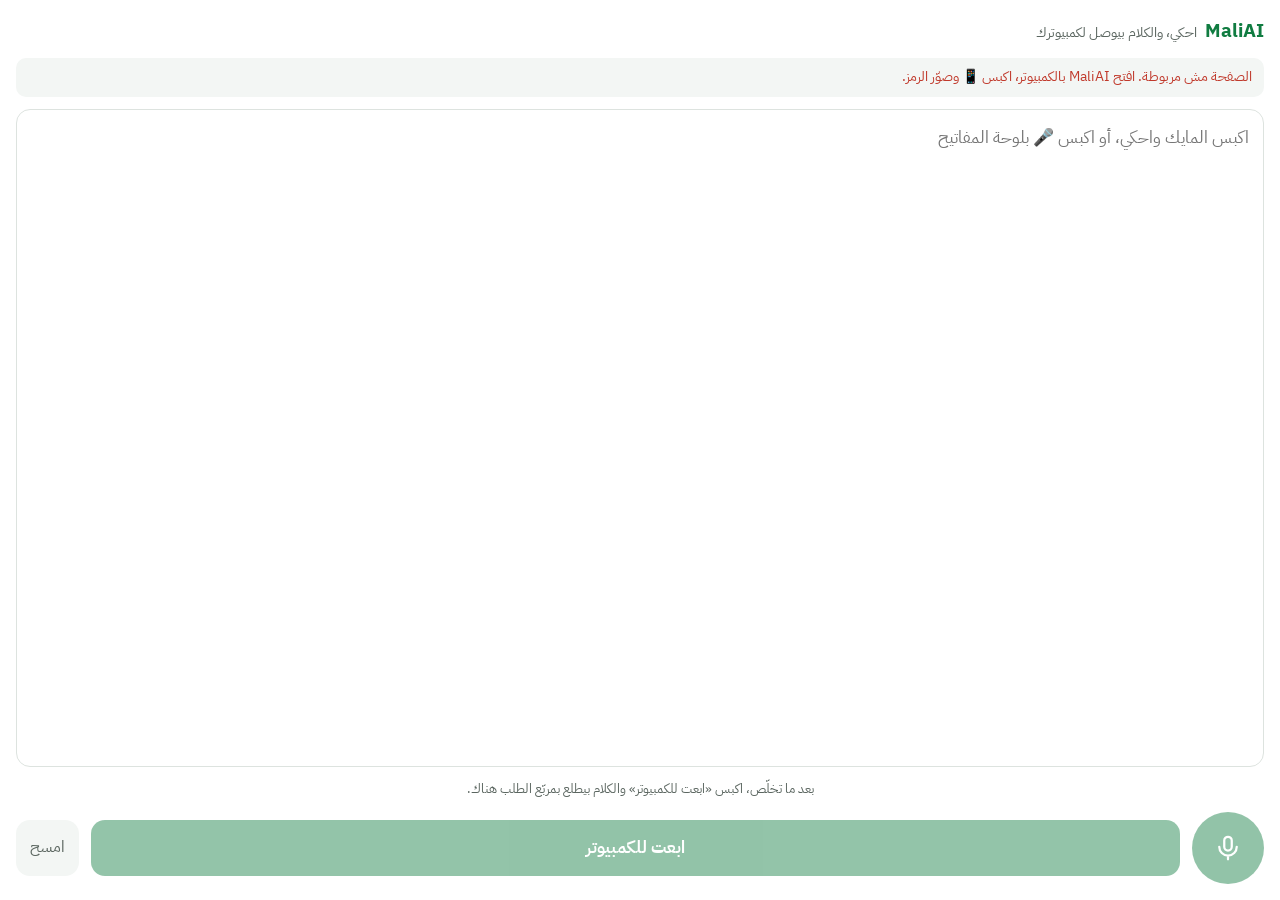
==== phone.html @ 9cdaec32 "MaliAI: Sonnet 5.5 ثابت وحدّ الميزانية، عدّاد الصرف، صوت Whisper المحلّي، والحكي من التلفون بـ QR - " ====
<!doctype html>
<html lang="ar" dir="rtl">
<head>
<meta charset="utf-8">
<meta name="viewport" content="width=device-width, initial-scale=1, viewport-fit=cover">
<meta name="theme-color" content="#107c41">
<title>MaliAI · احكي للكمبيوتر</title>
<link rel="preconnect" href="https://fonts.googleapis.com">
<link rel="preconnect" href="https://fonts.gstatic.com" crossorigin>
<link href="https://fonts.googleapis.com/css2?family=IBM+Plex+Sans+Arabic:wght@400;500;600;700&display=swap" rel="stylesheet">
<script src="pair.js"></script>
<style>
:root{ --bg:#ffffff; --bg2:#f3f6f4; --fg:#18201b; --fg2:#5b6660; --line:#dde3df; --accent:#107c41; --accent2:#0d6435; --tint:#e6f3eb; --err:#c0392b; --rec:#d23a2a; }
@media (prefers-color-scheme: dark){ :root{ --bg:#161b18; --bg2:#202722; --fg:#e8eee9; --fg2:#a0aca5; --line:#343d37; --accent:#2ea866; --accent2:#3cc078; --tint:#1c3326; --err:#ff7b6b; --rec:#ff6a5a; } }
*{ box-sizing:border-box; }
html, body{ height:100%; }
body{ margin:0; padding:16px 16px calc(16px + env(safe-area-inset-bottom)); background:var(--bg); color:var(--fg);
  font:16px/1.6 "IBM Plex Sans Arabic","Segoe UI",Tahoma,sans-serif; display:flex; flex-direction:column; gap:12px; }
header{ display:flex; align-items:baseline; gap:8px; }
header b{ font-size:19px; color:var(--accent); }
header span{ color:var(--fg2); font-size:14px; }
#state{ margin:0; padding:8px 12px; border-radius:10px; background:var(--bg2); color:var(--fg2); font-size:14px; }
#state.on{ background:var(--tint); color:var(--accent); font-weight:600; }
#state.bad{ color:var(--err); }
textarea{ flex:1; min-height:160px; width:100%; padding:14px; border:1px solid var(--line); border-radius:14px; background:var(--bg); color:var(--fg); font:inherit; font-size:17px; resize:none; }
textarea:focus{ outline:none; border-color:var(--accent); }
.hint{ margin:0; color:var(--fg2); font-size:13px; text-align:center; }
.bar{ display:flex; align-items:center; gap:12px; }
button{ font:inherit; border:0; border-radius:14px; cursor:pointer; color:inherit; }
button:focus-visible{ outline:2px solid var(--accent); outline-offset:3px; }
button:disabled{ opacity:.45; }
#mic{ flex:none; width:72px; height:72px; border-radius:50%; background:var(--accent); color:#fff; display:grid; place-items:center; }
#mic[aria-pressed="true"]{ background:var(--rec); animation:pulse 1.2s ease-in-out infinite; }
#mic svg{ width:30px; height:30px; fill:none; stroke:currentColor; stroke-width:1.8; stroke-linecap:round; stroke-linejoin:round; }
#send{ flex:1; height:56px; background:var(--accent); color:#fff; font-weight:700; font-size:17px; }
#clear{ flex:none; height:56px; padding:0 14px; background:var(--bg2); color:var(--fg2); }
@keyframes pulse{ 50%{ box-shadow:0 0 0 10px color-mix(in srgb, var(--rec) 25%, transparent); } }
@media (prefers-reduced-motion: reduce){ *{ animation:none !important; } }
</style>
</head>
<body>
<header><b>MaliAI</b><span>احكي، والكلام بيوصل لكمبيوترك</span></header>
<p id="state" role="status" aria-live="polite">بربط مع الكمبيوتر…</p>
<textarea id="text" placeholder="اكبس المايك واحكي، أو اكبس 🎤 بلوحة المفاتيح"></textarea>
<p class="hint" id="hint">بعد ما تخلّص، اكبس «ابعت للكمبيوتر» والكلام بيطلع بمربّع الطلب هناك.</p>
<div class="bar">
  <button id="mic" type="button" aria-label="احكي" aria-pressed="false">
    <svg viewBox="0 0 24 24"><rect x="9" y="3" width="6" height="11" rx="3"/><path d="M5 11a7 7 0 0 0 14 0M12 18v3"/></svg>
  </button>
  <button id="send" type="button">ابعت للكمبيوتر</button>
  <button id="clear" type="button" aria-label="امسح النصّ">امسح</button>
</div>
<script>
const $ = id => document.getElementById(id);
const CHUNK = 1000;   // ponytail: الوسيط بياخد لحدّ 4 كيلوبايت بالرسالة، فالكلام الطويل بينبعت على دفعات
const say = (t, cls = "") => { $("state").textContent = t; $("state").className = cls; };

// الربط: السرّ وعنوان الوسيط بعد # بالرابط اللي بالـQR، وبينحفظوا على التلفون للمرّات الجاية
const h = new URLSearchParams(location.hash.slice(1));
let secret = h.get("k"), relay = h.get("r");
try {
  if (secret && relay) localStorage.setItem("maliai.phone", JSON.stringify({ secret, relay }));
  else ({ secret, relay } = JSON.parse(localStorage.getItem("maliai.phone")) || {});
} catch (e) {}
let link = null;
// كل رسالة إلها رقم، والكمبيوتر بيردّ «وصلني» بنفس الرقم: ✓ بس لمّا الكلام يوصل فعلاً
const acks = {};
const ACK_WAIT = 5000;
async function post(obj) {
  const n = crypto.getRandomValues(new Uint32Array(2)).join("-");
  const got = new Promise(ok => { acks[n] = ok; setTimeout(() => { delete acks[n]; ok(false); }, ACK_WAIT); });
  const r = await fetch(`${relay}/${link.topic}`, { method: "POST", body: await MaliPair.seal(link.key, { ...obj, n }) });
  if (!r.ok) throw new Error("الوسيط ردّ " + r.status);
  return got;
}
const NO_PC = "انبعت، بس الكمبيوتر ما ردّ. تأكّد إنّ إكسل فاتح وإنّ MaliAI مربوط بهالتلفون (إذا انعمل «ربط جديد» صوّر الرمز الجديد).";
(async () => {
  if (!secret || !relay) { say("الصفحة مش مربوطة. افتح MaliAI بالكمبيوتر، اكبس 📱 وصوّر الرمز.", "bad"); $("send").disabled = $("mic").disabled = true; return; }
  try {
    link = await MaliPair.derive(secret);
    const src = new EventSource(`${relay}/${link.topic}/sse`);
    src.onmessage = async e => {
      try {
        const m = JSON.parse(e.data);
        if (m.event !== "message") return;
        const p = await MaliPair.open(link.key, m.message);
        if (p.ack && acks[p.ack]) { acks[p.ack](true); delete acks[p.ack]; }
      } catch (x) {}
    };
    await new Promise(ok => { src.onopen = ok; setTimeout(ok, 3000); });
    const ok = await post({ hello: true });
    say(ok ? "✓ مربوط مع كمبيوترك" : NO_PC, ok ? "on" : "bad");
  } catch (e) { say("ما قدرت أوصل للوسيط. تأكّد من النت وارجع افتح الصفحة.", "bad"); }
})();

$("send").onclick = async () => {
  if (rec) rec.stop();
  const text = $("text").value.trim();
  if (!text || !link) return;
  $("send").disabled = true;
  say("ببعت…");
  try {
    let ok = true;
    for (let i = 0; i < text.length; i += CHUNK) ok = (await post({ text: text.slice(i, i + CHUNK) })) && ok;
    if (ok) { $("text").value = ""; say("✓ وصل للكمبيوتر. راجعه هناك وابعت.", "on"); }
    else say(NO_PC, "bad");
  } catch (e) { say("ما وصل: " + (e.message || e) + ". جرّب كمان مرّة.", "bad"); }
  finally { $("send").disabled = false; }
};
$("clear").onclick = () => { $("text").value = ""; $("text").focus(); };

// مايك التلفون: تفريغ المتصفّح نفسه (مجّاني)، والكلام بينكتب وإنت بتحكي
const SR = window.SpeechRecognition || window.webkitSpeechRecognition;
let rec = null;
if (!SR) { $("mic").hidden = true; $("hint").textContent = "اكبس 🎤 بلوحة المفاتيح واحكي، وبعدين «ابعت للكمبيوتر»."; }
$("mic").onclick = () => {
  if (rec) { rec.stop(); return; }
  const r = rec = new SR(), base = $("text").value.trim();
  let final = "";
  r.lang = "ar-JO"; r.continuous = true; r.interimResults = true;
  r.onresult = e => {
    let interim = "";
    for (let i = e.resultIndex; i < e.results.length; i++) {
      if (e.results[i].isFinal) final += e.results[i][0].transcript + " "; else interim += e.results[i][0].transcript;
    }
    $("text").value = [base, (final + interim).trim()].filter(Boolean).join(" ");
  };
  r.onerror = e => { if (e.error === "not-allowed") say("التلفون مانع المايك عن الصفحة. اسمحله من إعدادات المتصفّح، أو استعمل 🎤 بلوحة المفاتيح.", "bad"); };
  r.onend = () => { rec = null; $("mic").setAttribute("aria-pressed", "false"); $("text").value = [base, final.trim()].filter(Boolean).join(" "); };
  r.start();
  $("mic").setAttribute("aria-pressed", "true");
};
</script>
</body>
</html>
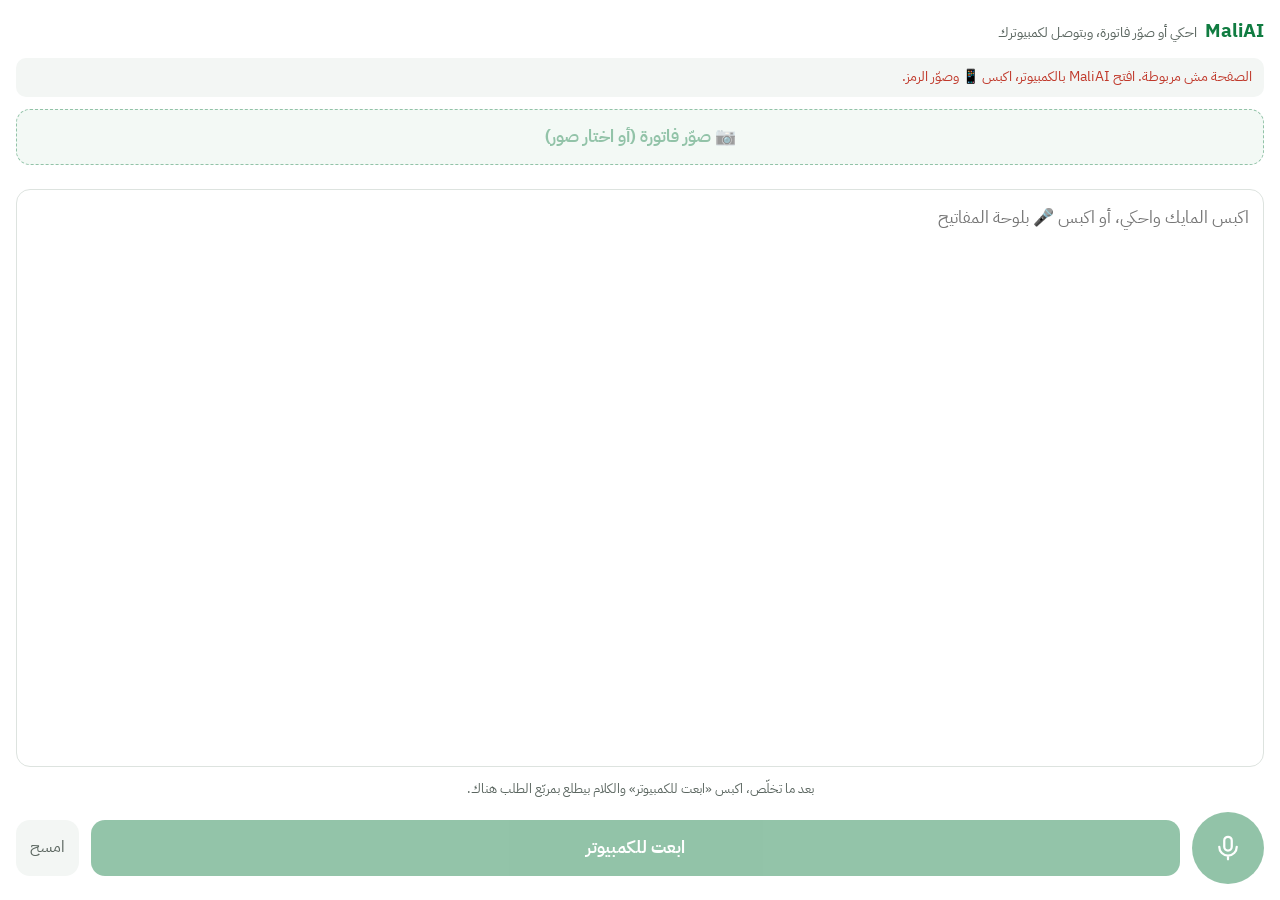
==== commit 236da4d1: "MaliAI: صور الفواتير من التلفون، بتتفرّغ لحالها بالكمبيوتر - صفحة التلفون: «📷 صوّر فاتورة» (كاميرا أ" ====
--- a/phone.html
+++ b/phone.html
@@ -8,7 +8,7 @@
 <link rel="preconnect" href="https://fonts.googleapis.com">
 <link rel="preconnect" href="https://fonts.gstatic.com" crossorigin>
 <link href="https://fonts.googleapis.com/css2?family=IBM+Plex+Sans+Arabic:wght@400;500;600;700&display=swap" rel="stylesheet">
-<script src="pair.js"></script>
+<script src="pair.js?v=20261108"></script>
 <style>
 :root{ --bg:#ffffff; --bg2:#f3f6f4; --fg:#18201b; --fg2:#5b6660; --line:#dde3df; --accent:#107c41; --accent2:#0d6435; --tint:#e6f3eb; --err:#c0392b; --rec:#d23a2a; }
 @media (prefers-color-scheme: dark){ :root{ --bg:#161b18; --bg2:#202722; --fg:#e8eee9; --fg2:#a0aca5; --line:#343d37; --accent:#2ea866; --accent2:#3cc078; --tint:#1c3326; --err:#ff7b6b; --rec:#ff6a5a; } }
@@ -19,7 +19,7 @@
 header{ display:flex; align-items:baseline; gap:8px; }
 header b{ font-size:19px; color:var(--accent); }
 header span{ color:var(--fg2); font-size:14px; }
-#state{ margin:0; padding:8px 12px; border-radius:10px; background:var(--bg2); color:var(--fg2); font-size:14px; }
+#state{ margin:0; padding:8px 12px; border-radius:10px; background:var(--bg2); color:var(--fg2); font-size:14px; white-space:pre-line; }
 #state.on{ background:var(--tint); color:var(--accent); font-weight:600; }
 #state.bad{ color:var(--err); }
 textarea{ flex:1; min-height:160px; width:100%; padding:14px; border:1px solid var(--line); border-radius:14px; background:var(--bg); color:var(--fg); font:inherit; font-size:17px; resize:none; }
@@ -34,13 +34,23 @@
 #mic svg{ width:30px; height:30px; fill:none; stroke:currentColor; stroke-width:1.8; stroke-linecap:round; stroke-linejoin:round; }
 #send{ flex:1; height:56px; background:var(--accent); color:#fff; font-weight:700; font-size:17px; }
 #clear{ flex:none; height:56px; padding:0 14px; background:var(--bg2); color:var(--fg2); }
+#cam{ width:100%; height:56px; background:var(--tint); color:var(--accent); font-weight:700; font-size:17px; border:1.5px dashed var(--accent); }
+#photos{ list-style:none; margin:0; padding:0; display:flex; flex-direction:column; gap:6px; max-height:32vh; overflow:auto; }
+#photos li{ display:flex; align-items:center; gap:10px; padding:6px 8px; border-radius:10px; background:var(--bg2); font-size:14px; }
+#photos img{ flex:none; width:44px; height:44px; border-radius:8px; object-fit:cover; }
+#photos .st{ color:var(--fg2); }
+#photos li.ok .st{ color:var(--accent); font-weight:600; }
+#photos li.bad .st{ color:var(--err); }
 @keyframes pulse{ 50%{ box-shadow:0 0 0 10px color-mix(in srgb, var(--rec) 25%, transparent); } }
 @media (prefers-reduced-motion: reduce){ *{ animation:none !important; } }
 </style>
 </head>
 <body>
-<header><b>MaliAI</b><span>احكي، والكلام بيوصل لكمبيوترك</span></header>
+<header><b>MaliAI</b><span>احكي أو صوّر فاتورة، وبتوصل لكمبيوترك</span></header>
 <p id="state" role="status" aria-live="polite">بربط مع الكمبيوتر…</p>
+<button id="cam" type="button">📷 صوّر فاتورة (أو اختار صور)</button>
+<input id="pick" type="file" accept="image/*" multiple hidden>
+<ul id="photos" aria-live="polite"></ul>
 <textarea id="text" placeholder="اكبس المايك واحكي، أو اكبس 🎤 بلوحة المفاتيح"></textarea>
 <p class="hint" id="hint">بعد ما تخلّص، اكبس «ابعت للكمبيوتر» والكلام بيطلع بمربّع الطلب هناك.</p>
 <div class="bar">
@@ -59,42 +69,39 @@
 const h = new URLSearchParams(location.hash.slice(1));
 let secret = h.get("k"), relay = h.get("r");
 try {
-  if (secret && relay) localStorage.setItem("maliai.phone", JSON.stringify({ secret, relay }));
+  if (secret) localStorage.setItem("maliai.phone", JSON.stringify({ secret, relay }));
   else ({ secret, relay } = JSON.parse(localStorage.getItem("maliai.phone")) || {});
 } catch (e) {}
 let link = null;
 // كل رسالة إلها رقم، والكمبيوتر بيردّ «وصلني» بنفس الرقم: ✓ بس لمّا الكلام يوصل فعلاً
 const acks = {};
-const ACK_WAIT = 5000;
+const ACK_WAIT = 9000;   // الكمبيوتر بيسأل الوسيط كل ٣ ثواني، والتلفون كل ثانية ونص
 async function post(obj) {
   const n = crypto.getRandomValues(new Uint32Array(2)).join("-");
   const got = new Promise(ok => { acks[n] = ok; setTimeout(() => { delete acks[n]; ok(false); }, ACK_WAIT); });
-  const r = await fetch(`${relay}/${link.topic}`, { method: "POST", body: await MaliPair.seal(link.key, { ...obj, n }) });
-  if (!r.ok) throw new Error("الوسيط ردّ " + r.status);
+  await MaliPair.post(link.topic, await MaliPair.seal(link.key, { ...obj, n }), relay);
   return got;
 }
 const NO_PC = "انبعت، بس الكمبيوتر ما ردّ. تأكّد إنّ إكسل فاتح وإنّ MaliAI مربوط بهالتلفون (إذا انعمل «ربط جديد» صوّر الرمز الجديد).";
 (async () => {
-  if (!secret || !relay) { say("الصفحة مش مربوطة. افتح MaliAI بالكمبيوتر، اكبس 📱 وصوّر الرمز.", "bad"); $("send").disabled = $("mic").disabled = true; return; }
+  if (!secret) { say("الصفحة مش مربوطة. افتح MaliAI بالكمبيوتر، اكبس 📱 وصوّر الرمز.", "bad"); $("send").disabled = $("mic").disabled = $("cam").disabled = true; return; }
   try {
     link = await MaliPair.derive(secret);
-    const src = new EventSource(`${relay}/${link.topic}/sse`);
-    src.onmessage = async e => {
+    MaliPair.listen(link.topic, async m => {
       try {
-        const m = JSON.parse(e.data);
-        if (m.event !== "message") return;
         const p = await MaliPair.open(link.key, m.message);
         if (p.ack && acks[p.ack]) { acks[p.ack](true); delete acks[p.ack]; }
+        if (p.info) say("💻 " + p.info, "on");   // نتيجة التفريغ من الكمبيوتر
       } catch (x) {}
-    };
-    await new Promise(ok => { src.onopen = ok; setTimeout(ok, 3000); });
+    }, relay, 1500);
+    await new Promise(ok => setTimeout(ok, 1600));   // أوّل سؤال للوسيط قبل ما نسلّم على الكمبيوتر
     const ok = await post({ hello: true });
     say(ok ? "✓ مربوط مع كمبيوترك" : NO_PC, ok ? "on" : "bad");
   } catch (e) { say("ما قدرت أوصل للوسيط. تأكّد من النت وارجع افتح الصفحة.", "bad"); }
 })();
 
 $("send").onclick = async () => {
-  if (rec) rec.stop();
+  stopMic();
   const text = $("text").value.trim();
   if (!text || !link) return;
   $("send").disabled = true;
@@ -109,25 +116,90 @@
 };
 $("clear").onclick = () => { $("text").value = ""; $("text").focus(); };
 
+// صور الفواتير: بتصغر هون لأوضح حجم بيقبله Claude (أسرع رفع)، بتتشفّر، وبتنزل على تبويب الفواتير بالكمبيوتر وبتتفرّغ لحالها
+const MAX_PHOTOS = 20, PHOTO_WAIT = 30000;
+async function shrinkPhoto(file) {
+  const bmp = await createImageBitmap(file, { imageOrientation: "from-image" });
+  const s = Math.min(1, 2576 / Math.max(bmp.width, bmp.height), Math.sqrt(4784 * 28 * 28 * 0.95 / (bmp.width * bmp.height)));
+  const c = document.createElement("canvas");
+  c.width = Math.round(bmp.width * s); c.height = Math.round(bmp.height * s);
+  const g = c.getContext("2d");
+  g.fillStyle = "#fff"; g.fillRect(0, 0, c.width, c.height); g.imageSmoothingQuality = "high";
+  g.drawImage(bmp, 0, 0, c.width, c.height);
+  const blob = await new Promise(ok => c.toBlob(ok, "image/jpeg", 0.9));
+  return { bytes: new Uint8Array(await blob.arrayBuffer()), type: "image/jpeg" };
+}
+async function sendPhoto(file, i, of, li) {
+  const st = li.querySelector(".st");
+  st.textContent = "بجهّز الصورة…";
+  // صيغة ما بيقدر المتصفّح يفتحها (HEIC مثلاً) بتنبعت زي ما هي، والكمبيوتر بيحوّلها
+  const img = await shrinkPhoto(file).catch(() => null) || { bytes: new Uint8Array(await file.arrayBuffer()), type: file.type || "image/heic" };
+  st.textContent = `ببعت (${Math.round(img.bytes.length / 1024)} ك.ب)…`;
+  const n = crypto.getRandomValues(new Uint32Array(2)).join("-");
+  const got = new Promise(ok => { acks[n] = ok; setTimeout(() => { delete acks[n]; ok(false); }, PHOTO_WAIT); });
+  const name = file.name && !/^image\.\w+$/i.test(file.name) ? file.name.replace(/\.\w+$/, "") + (img.type === "image/jpeg" ? ".jpg" : "") : `فاتورة من التلفون ${new Date().toLocaleTimeString("en-GB").replace(/:/g, "-")} (${i}).jpg`;
+  const meta = await MaliPair.seal(link.key, { photo: true, n, name, type: img.type, i, of });
+  await MaliPair.upload(link.topic, await MaliPair.sealBytes(link.key, img.bytes), meta, relay);
+  st.textContent = "انبعتت، بستنّى الكمبيوتر…";
+  return { got };   // منرجّع الوعد بدون ما نستنّاه، عشان الصورة الجاية تنبعت فوراً
+}
+$("cam").onclick = () => $("pick").click();
+$("pick").onchange = async e => {
+  const files = [...e.target.files].slice(0, MAX_PHOTOS);
+  e.target.value = "";
+  if (!files.length || !link) return;
+  $("cam").disabled = true;
+  for (let i = 0; i < files.length; i++) {
+    const li = document.createElement("li"), im = document.createElement("img"), st = document.createElement("span");
+    im.src = URL.createObjectURL(files[i]); im.alt = ""; st.className = "st"; st.textContent = "بالدور…";
+    li.append(im, st); $("photos").prepend(li);
+    files[i].li = li;
+  }
+  // الرفع ورا بعض بدون ما نستنّى ردّ كل وحدة، فالكمبيوتر بيستلمهم سوا وبيفرّغهم دفعة وحدة
+  const waits = [];
+  for (let i = 0; i < files.length; i++) {
+    const li = files[i].li, st = li.querySelector(".st");
+    say(`ببعت صورة ${i + 1} من ${files.length}…`);
+    try {
+      const { got } = await sendPhoto(files[i], i + 1, files.length, li);
+      waits.push(got.then(ok => { li.className = ok ? "ok" : "bad"; st.textContent = ok ? "✓ وصلت للكمبيوتر، عم تتفرّغ" : "انبعتت بس الكمبيوتر ما ردّ"; return ok; }));
+    } catch (x) { li.className = "bad"; st.textContent = "✗ ما انبعتت: " + (x.message || x); }
+  }
+  if (waits.length) say("انبعتوا، بستنّى الكمبيوتر يستلمهم…");
+  const ok = (await Promise.all(waits)).filter(Boolean).length, n = files.length;
+  const count = k => k === 1 ? "الصورة" : k === 2 ? "الصورتين" : k + " صور";
+  say(ok === n ? `✓ وصلت ${count(ok)} للكمبيوتر. النتيجة بتطلع هون وبشيت «الفواتير».` : ok ? `وصل ${ok} من ${n}. الباقي جرّبه كمان مرّة.` : NO_PC, ok ? "on" : "bad");
+  $("cam").disabled = false;
+};
+
 // مايك التلفون: تفريغ المتصفّح نفسه (مجّاني)، والكلام بينكتب وإنت بتحكي
 const SR = window.SpeechRecognition || window.webkitSpeechRecognition;
 let rec = null;
 if (!SR) { $("mic").hidden = true; $("hint").textContent = "اكبس 🎤 بلوحة المفاتيح واحكي، وبعدين «ابعت للكمبيوتر»."; }
+const stopMic = () => { if (rec) { rec.stopped = true; rec.sr.stop(); } };
 $("mic").onclick = () => {
-  if (rec) { rec.stop(); return; }
-  const r = rec = new SR(), base = $("text").value.trim();
-  let final = "";
-  r.lang = "ar-JO"; r.continuous = true; r.interimResults = true;
-  r.onresult = e => {
-    let interim = "";
-    for (let i = e.resultIndex; i < e.results.length; i++) {
-      if (e.results[i].isFinal) final += e.results[i][0].transcript + " "; else interim += e.results[i][0].transcript;
+  if (rec) { stopMic(); return; }
+  const sr = new SR(), base = $("text").value.trim();
+  const me = rec = { sr, stopped: false, done: "", cur: "", quick: 0, started: Date.now(), heard: false };
+  const show = () => { $("text").value = [base, MaliSpeech.join(me.done, me.cur)].filter(Boolean).join(" "); };
+  sr.lang = "ar-JO"; sr.continuous = true; sr.interimResults = true;
+  // النصّ بينبني من جديد مع كل نتيجة (أندرويد بيرجّع الجملة كلّها كل مرّة)، فما بيتكرّر
+  sr.onresult = e => { me.cur = MaliSpeech.session(e.results); me.heard = true; show(); };
+  sr.onerror = e => {
+    if (e.error === "not-allowed" || e.error === "service-not-allowed") {
+      me.stopped = true;
+      say("التلفون مانع المايك عن الصفحة. اسمحله من إعدادات المتصفّح، أو استعمل 🎤 بلوحة المفاتيح.", "bad");
     }
-    $("text").value = [base, (final + interim).trim()].filter(Boolean).join(" ");
   };
-  r.onerror = e => { if (e.error === "not-allowed") say("التلفون مانع المايك عن الصفحة. اسمحله من إعدادات المتصفّح، أو استعمل 🎤 بلوحة المفاتيح.", "bad"); };
-  r.onend = () => { rec = null; $("mic").setAttribute("aria-pressed", "false"); $("text").value = [base, final.trim()].filter(Boolean).join(" "); };
-  r.start();
+  sr.onend = () => {
+    me.done = MaliSpeech.join(me.done, me.cur); me.cur = ""; show();
+    // التلفون بيوقف بعد كل سكتة: منرجّع نسمع لحدّ ما تكبس المايك (إلّا إذا بيسكّر فوراً كل مرّة)
+    me.quick = Date.now() - me.started < 1500 && !me.heard ? me.quick + 1 : 0;
+    if (!me.stopped && me.quick < 3) { me.heard = false; me.started = Date.now(); try { sr.start(); return; } catch (x) {} }
+    if (rec === me) rec = null;
+    $("mic").setAttribute("aria-pressed", "false");
+  };
+  sr.start();
   $("mic").setAttribute("aria-pressed", "true");
 };
 </script>
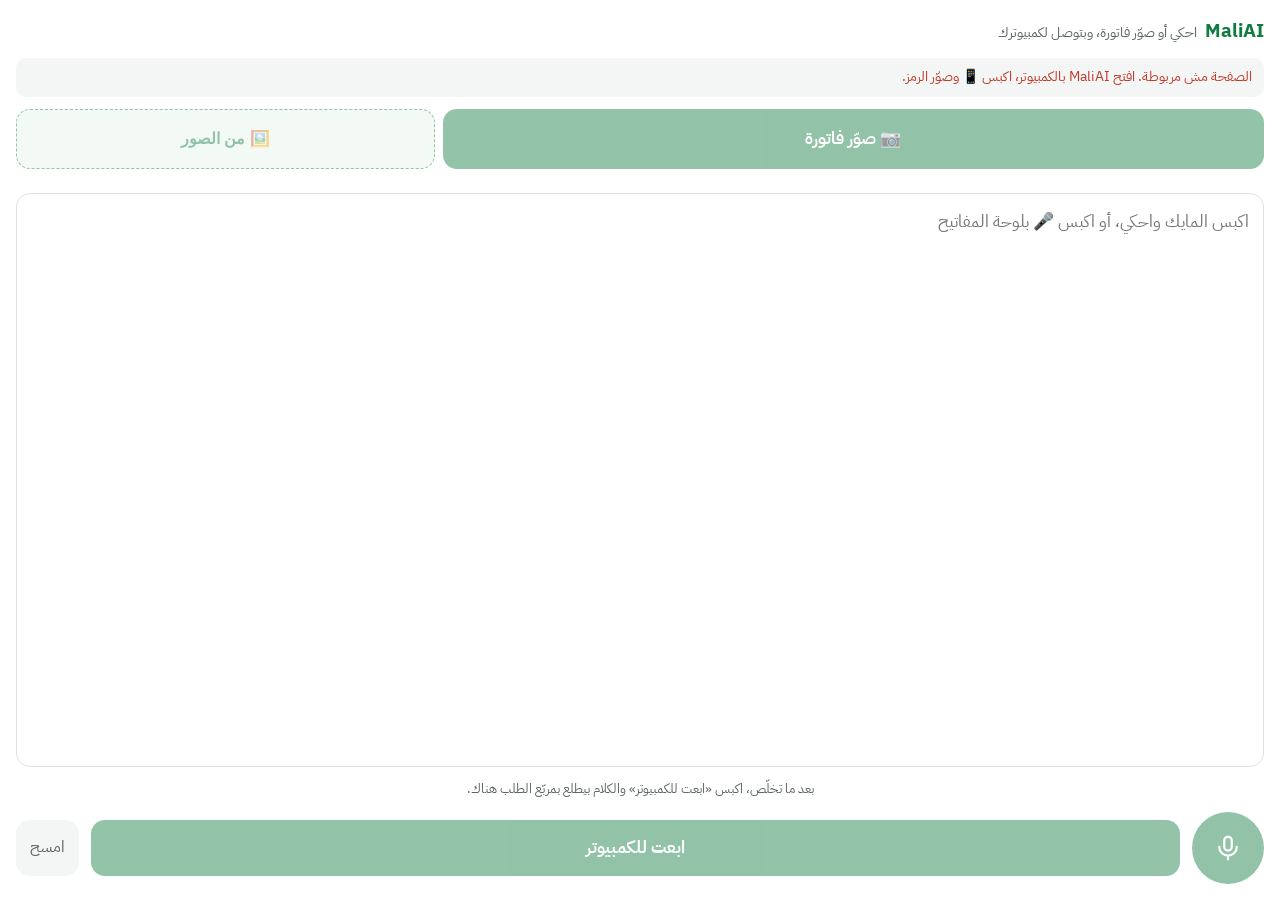
==== commit 59c3cde4: "MaliAI: صور التلفون — ✓ بس لمّا توصل فعلاً، كاميرا مباشرة، ورؤية أقوى - الكمبيوتر بيردّ photo:true ب" ====
--- a/phone.html
+++ b/phone.html
@@ -34,7 +34,9 @@
 #mic svg{ width:30px; height:30px; fill:none; stroke:currentColor; stroke-width:1.8; stroke-linecap:round; stroke-linejoin:round; }
 #send{ flex:1; height:56px; background:var(--accent); color:#fff; font-weight:700; font-size:17px; }
 #clear{ flex:none; height:56px; padding:0 14px; background:var(--bg2); color:var(--fg2); }
-#cam{ width:100%; height:56px; background:var(--tint); color:var(--accent); font-weight:700; font-size:17px; border:1.5px dashed var(--accent); }
+.cams{ display:flex; gap:8px; }
+#cam{ flex:2; height:60px; background:var(--accent); color:#fff; font-weight:700; font-size:17px; }
+#gal{ flex:1; height:60px; background:var(--tint); color:var(--accent); font-weight:600; border:1.5px dashed var(--accent); }
 #photos{ list-style:none; margin:0; padding:0; display:flex; flex-direction:column; gap:6px; max-height:32vh; overflow:auto; }
 #photos li{ display:flex; align-items:center; gap:10px; padding:6px 8px; border-radius:10px; background:var(--bg2); font-size:14px; }
 #photos img{ flex:none; width:44px; height:44px; border-radius:8px; object-fit:cover; }
@@ -48,7 +50,12 @@
 <body>
 <header><b>MaliAI</b><span>احكي أو صوّر فاتورة، وبتوصل لكمبيوترك</span></header>
 <p id="state" role="status" aria-live="polite">بربط مع الكمبيوتر…</p>
-<button id="cam" type="button">📷 صوّر فاتورة (أو اختار صور)</button>
+<div class="cams">
+  <button id="cam" type="button">📷 صوّر فاتورة</button>
+  <button id="gal" type="button">🖼️ من الصور</button>
+</div>
+<!-- capture: بيفتح الكاميرا فوراً (أندرويد ما بيعرض الكاميرا مع «اختار أكثر من صورة») -->
+<input id="shoot" type="file" accept="image/*" capture="environment" hidden>
 <input id="pick" type="file" accept="image/*" multiple hidden>
 <ul id="photos" aria-live="polite"></ul>
 <textarea id="text" placeholder="اكبس المايك واحكي، أو اكبس 🎤 بلوحة المفاتيح"></textarea>
@@ -84,13 +91,13 @@
 }
 const NO_PC = "انبعت، بس الكمبيوتر ما ردّ. تأكّد إنّ إكسل فاتح وإنّ MaliAI مربوط بهالتلفون (إذا انعمل «ربط جديد» صوّر الرمز الجديد).";
 (async () => {
-  if (!secret) { say("الصفحة مش مربوطة. افتح MaliAI بالكمبيوتر، اكبس 📱 وصوّر الرمز.", "bad"); $("send").disabled = $("mic").disabled = $("cam").disabled = true; return; }
+  if (!secret) { say("الصفحة مش مربوطة. افتح MaliAI بالكمبيوتر، اكبس 📱 وصوّر الرمز.", "bad"); $("send").disabled = $("mic").disabled = $("cam").disabled = $("gal").disabled = true; return; }
   try {
     link = await MaliPair.derive(secret);
     MaliPair.listen(link.topic, async m => {
       try {
         const p = await MaliPair.open(link.key, m.message);
-        if (p.ack && acks[p.ack]) { acks[p.ack](true); delete acks[p.ack]; }
+        if (p.ack && acks[p.ack]) { acks[p.ack](p); delete acks[p.ack]; }   // الردّ نفسه: للصور لازم يقول photo
         if (p.info) say("💻 " + p.info, "on");   // نتيجة التفريغ من الكمبيوتر
       } catch (x) {}
     }, relay, 1500);
@@ -116,19 +123,21 @@
 };
 $("clear").onclick = () => { $("text").value = ""; $("text").focus(); };
 
-// صور الفواتير: بتصغر هون لأوضح حجم بيقبله Claude (أسرع رفع)، بتتشفّر، وبتنزل على تبويب الفواتير بالكمبيوتر وبتتفرّغ لحالها
-const MAX_PHOTOS = 20, PHOTO_WAIT = 30000;
+// صور الفواتير: بتتشفّر هون وبتنزل على تبويب الفواتير بالكمبيوتر وبتتفرّغ لحالها.
+// بتنبعت بدقّة عالية (لحدّ ١٢ ميغابكسل): الكمبيوتر بيعمل منها الصفحة كاملة + أجزاء مكبّرة عشان الأرقام الصغيرة تنقرا صح
+const MAX_PHOTOS = 20, PHOTO_WAIT = 40000;
 async function shrinkPhoto(file) {
   const bmp = await createImageBitmap(file, { imageOrientation: "from-image" });
-  const s = Math.min(1, 2576 / Math.max(bmp.width, bmp.height), Math.sqrt(4784 * 28 * 28 * 0.95 / (bmp.width * bmp.height)));
+  const s = Math.min(1, 4096 / Math.max(bmp.width, bmp.height), Math.sqrt(12.5e6 / (bmp.width * bmp.height)));
   const c = document.createElement("canvas");
   c.width = Math.round(bmp.width * s); c.height = Math.round(bmp.height * s);
   const g = c.getContext("2d");
   g.fillStyle = "#fff"; g.fillRect(0, 0, c.width, c.height); g.imageSmoothingQuality = "high";
   g.drawImage(bmp, 0, 0, c.width, c.height);
-  const blob = await new Promise(ok => c.toBlob(ok, "image/jpeg", 0.9));
+  const blob = await new Promise(ok => c.toBlob(ok, "image/jpeg", 0.88));
   return { bytes: new Uint8Array(await blob.arrayBuffer()), type: "image/jpeg" };
 }
+const OLD_PC = "الكمبيوتر ردّ بس عليه نسخة قديمة من الإضافة، فالصورة ما انفرّغت. سكّر إكسل كلّه وافتحه من جديد، وابعتها كمان مرّة.";
 async function sendPhoto(file, i, of, li) {
   const st = li.querySelector(".st");
   st.textContent = "بجهّز الصورة…";
@@ -143,12 +152,18 @@
   st.textContent = "انبعتت، بستنّى الكمبيوتر…";
   return { got };   // منرجّع الوعد بدون ما نستنّاه، عشان الصورة الجاية تنبعت فوراً
 }
-$("cam").onclick = () => $("pick").click();
-$("pick").onchange = async e => {
+$("cam").onclick = () => $("shoot").click();
+$("gal").onclick = () => $("pick").click();
+$("shoot").onchange = $("pick").onchange = e => {
   const files = [...e.target.files].slice(0, MAX_PHOTOS);
   e.target.value = "";
+  return sendBatch(files);
+};
+let sending = Promise.resolve();
+// كل دفعة بتستنّى اللي قبلها (لو صوّرت ورا بعض بسرعة)
+const sendBatch = files => (sending = sending.then(() => sendNow(files)).catch(() => {}));
+async function sendNow(files) {
   if (!files.length || !link) return;
-  $("cam").disabled = true;
   for (let i = 0; i < files.length; i++) {
     const li = document.createElement("li"), im = document.createElement("img"), st = document.createElement("span");
     im.src = URL.createObjectURL(files[i]); im.alt = ""; st.className = "st"; st.textContent = "بالدور…";
@@ -162,15 +177,21 @@
     say(`ببعت صورة ${i + 1} من ${files.length}…`);
     try {
       const { got } = await sendPhoto(files[i], i + 1, files.length, li);
-      waits.push(got.then(ok => { li.className = ok ? "ok" : "bad"; st.textContent = ok ? "✓ وصلت للكمبيوتر، عم تتفرّغ" : "انبعتت بس الكمبيوتر ما ردّ"; return ok; }));
+      // ✓ بس لمّا الكمبيوتر يقول إنّه استلم الصورة نفسها وحطّها للتفريغ؛ ردّ بدون photo = إضافة قديمة ما بتعرف الصور
+      waits.push(got.then(r => {
+        const res = r && r.photo ? "ok" : r && r.error ? "err" : r ? "old" : "none";
+        li.className = res === "ok" ? "ok" : "bad";
+        st.textContent = res === "ok" ? "✓ الكمبيوتر استلمها، عم تتفرّغ" : res === "err" ? "✗ " + r.error : res === "old" ? "✗ الكمبيوتر عليه نسخة قديمة" : "✗ انبعتت بس الكمبيوتر ما ردّ";
+        return res;
+      }));
     } catch (x) { li.className = "bad"; st.textContent = "✗ ما انبعتت: " + (x.message || x); }
   }
-  if (waits.length) say("انبعتوا، بستنّى الكمبيوتر يستلمهم…");
-  const ok = (await Promise.all(waits)).filter(Boolean).length, n = files.length;
+  if (waits.length) say("انبعتت، بستنّى الكمبيوتر يستلم…");
+  const res = await Promise.all(waits), ok = res.filter(r => r === "ok").length, n = files.length;
   const count = k => k === 1 ? "الصورة" : k === 2 ? "الصورتين" : k + " صور";
-  say(ok === n ? `✓ وصلت ${count(ok)} للكمبيوتر. النتيجة بتطلع هون وبشيت «الفواتير».` : ok ? `وصل ${ok} من ${n}. الباقي جرّبه كمان مرّة.` : NO_PC, ok ? "on" : "bad");
-  $("cam").disabled = false;
-};
+  say(ok === n ? `✓ الكمبيوتر استلم ${count(ok)}. النتيجة بتطلع هون وبشيت «الفواتير».`
+    : res.includes("old") ? OLD_PC : ok ? `وصل ${ok} من ${n}. الباقي جرّبه كمان مرّة.` : NO_PC, ok === n ? "on" : "bad");
+}
 
 // مايك التلفون: تفريغ المتصفّح نفسه (مجّاني)، والكلام بينكتب وإنت بتحكي
 const SR = window.SpeechRecognition || window.webkitSpeechRecognition;
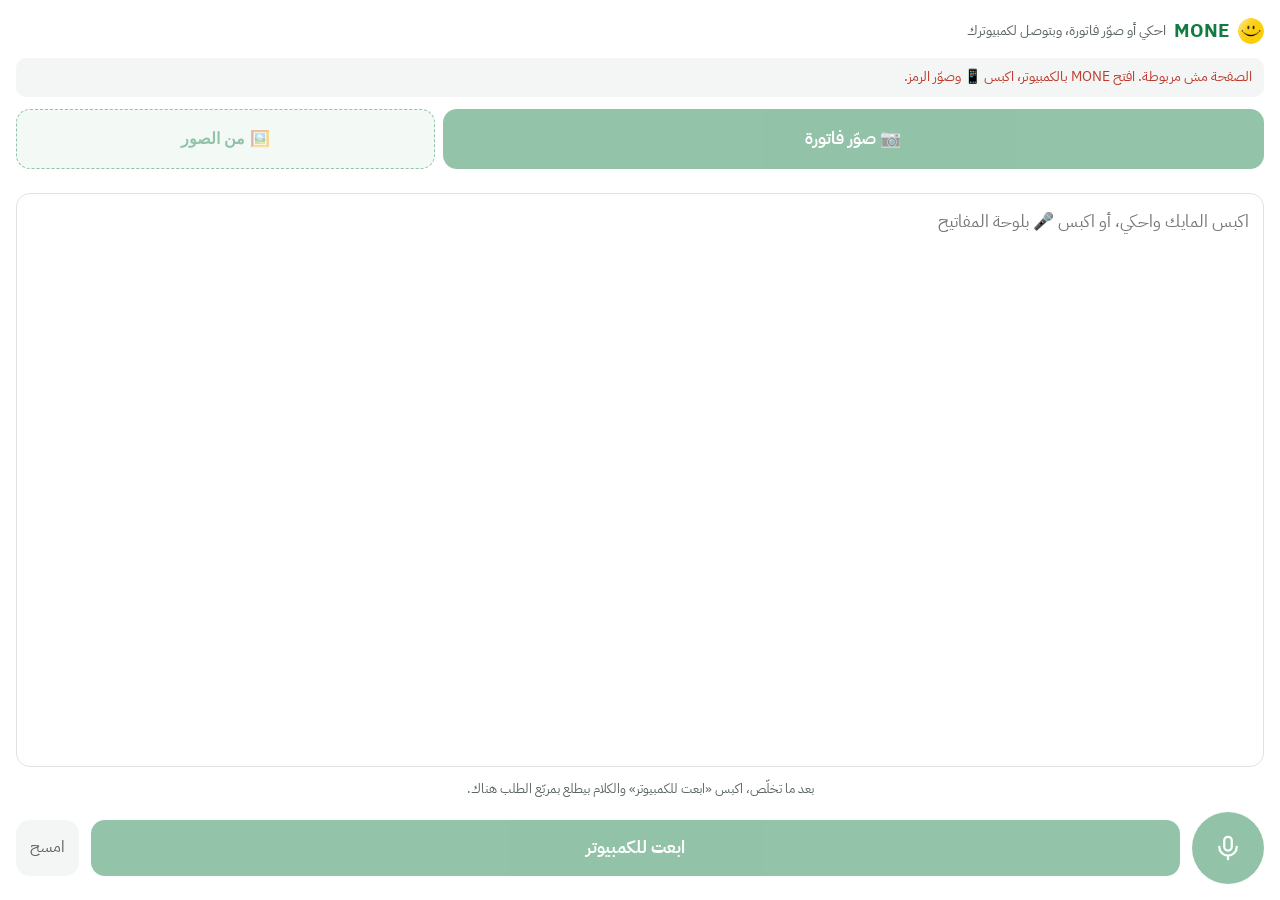
==== commit bfd8ca5c: "MONE: اسم وصورة جديدة للمساعد - الاسم الظاهر MONE بالإضافة وصفحة التلفون وصفحة التركيب، والمساعد بيع" ====
--- a/phone.html
+++ b/phone.html
@@ -4,7 +4,9 @@
 <meta charset="utf-8">
 <meta name="viewport" content="width=device-width, initial-scale=1, viewport-fit=cover">
 <meta name="theme-color" content="#107c41">
-<title>MaliAI · احكي للكمبيوتر</title>
+<title>MONE · احكي للكمبيوتر</title>
+<link rel="icon" href="assets/icon-32.png">
+<link rel="apple-touch-icon" href="assets/mone-192.png">
 <link rel="preconnect" href="https://fonts.googleapis.com">
 <link rel="preconnect" href="https://fonts.gstatic.com" crossorigin>
 <link href="https://fonts.googleapis.com/css2?family=IBM+Plex+Sans+Arabic:wght@400;500;600;700&display=swap" rel="stylesheet">
@@ -16,7 +18,8 @@
 html, body{ height:100%; }
 body{ margin:0; padding:16px 16px calc(16px + env(safe-area-inset-bottom)); background:var(--bg); color:var(--fg);
   font:16px/1.6 "IBM Plex Sans Arabic","Segoe UI",Tahoma,sans-serif; display:flex; flex-direction:column; gap:12px; }
-header{ display:flex; align-items:baseline; gap:8px; }
+header{ display:flex; align-items:center; gap:8px; }
+.avatar{ flex:none; width:26px; height:26px; border-radius:50%; }
 header b{ font-size:19px; color:var(--accent); }
 header span{ color:var(--fg2); font-size:14px; }
 #state{ margin:0; padding:8px 12px; border-radius:10px; background:var(--bg2); color:var(--fg2); font-size:14px; white-space:pre-line; }
@@ -48,7 +51,7 @@
 </style>
 </head>
 <body>
-<header><b>MaliAI</b><span>احكي أو صوّر فاتورة، وبتوصل لكمبيوترك</span></header>
+<header><img class="avatar" src="assets/mone-64.png" alt="" width="26" height="26"><b>MONE</b><span>احكي أو صوّر فاتورة، وبتوصل لكمبيوترك</span></header>
 <p id="state" role="status" aria-live="polite">بربط مع الكمبيوتر…</p>
 <div class="cams">
   <button id="cam" type="button">📷 صوّر فاتورة</button>
@@ -89,9 +92,9 @@
   await MaliPair.post(link.topic, await MaliPair.seal(link.key, { ...obj, n }), relay);
   return got;
 }
-const NO_PC = "انبعت، بس الكمبيوتر ما ردّ. تأكّد إنّ إكسل فاتح وإنّ MaliAI مربوط بهالتلفون (إذا انعمل «ربط جديد» صوّر الرمز الجديد).";
+const NO_PC = "انبعت، بس الكمبيوتر ما ردّ. تأكّد إنّ إكسل فاتح وإنّ MONE مربوط بهالتلفون (إذا انعمل «ربط جديد» صوّر الرمز الجديد).";
 (async () => {
-  if (!secret) { say("الصفحة مش مربوطة. افتح MaliAI بالكمبيوتر، اكبس 📱 وصوّر الرمز.", "bad"); $("send").disabled = $("mic").disabled = $("cam").disabled = $("gal").disabled = true; return; }
+  if (!secret) { say("الصفحة مش مربوطة. افتح MONE بالكمبيوتر، اكبس 📱 وصوّر الرمز.", "bad"); $("send").disabled = $("mic").disabled = $("cam").disabled = $("gal").disabled = true; return; }
   try {
     link = await MaliPair.derive(secret);
     MaliPair.listen(link.topic, async m => {
